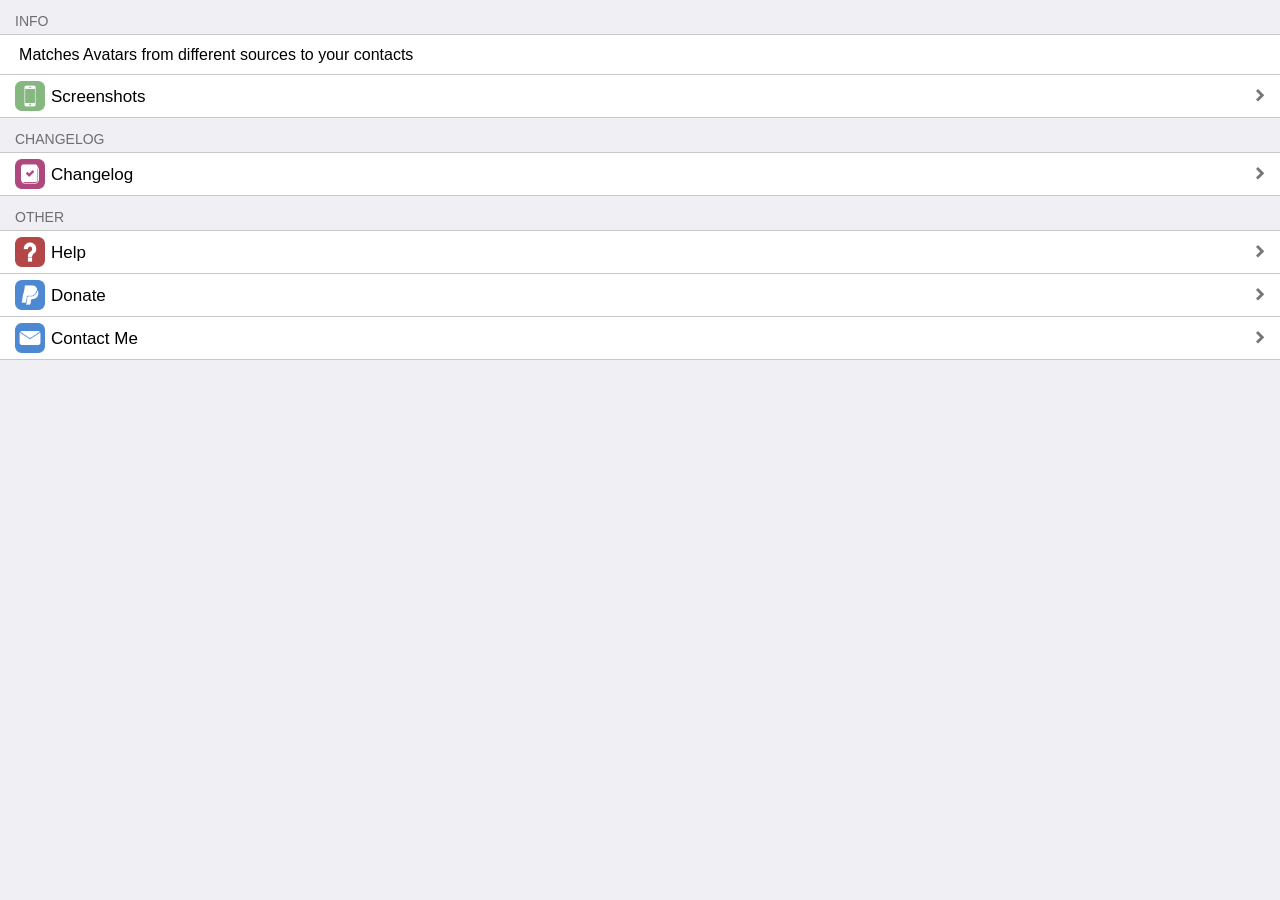
==== depictions/de.posdorfer.avatarsync/index.html @ 7f4a30ec "udpate" ====
<!DOCTYPE html>
<html lang="en">
<head>
  <meta charset="utf-8">
  <title>AvatarSync</title>
  <base target="_top">
  <link rel="stylesheet" type="text/css" href="../resources/css/style.css"/>
  <meta name="viewport" content="width=device-width, minimum-scale=1.0, maximum-scale=1.0, user-scalable=no">
  <meta name="format-detection" content="telephone=no">
  <script type="text/javascript" src="../resources/js/thankssaurik.js"></script>
</head>

<body class="pinstripe">
  <panel>

    <label>Info</label>
    <fieldset>
      <div>
        <p>Matches Avatars from different sources to your contacts</p>
      </div>
      <a href="./screenshots.html">
        <img class="icon" src="../resources/icons/screenshots.png" width="58" height="58">
        <div>
          <div>
            <label>
              <p>Screenshots</p>
            </label>
          </div>
        </div>
      </a>
    </fieldset>

    <label>Changelog</label>
    <fieldset>
      <a href="./changelog.html">
        <img class="icon" src="../resources/icons/changelog.png" width="58" height="58">
        <div>
          <div>
            <label>
              <p>Changelog</p>
            </label>
          </div>
        </div>
      </a>
    </fieldset>

    <label>Other</label>
    <fieldset>

      <a href="/depictions/resources/help.html">
        <img class="icon" src="../resources/icons/help.png" width="58" height="58">
        <div>
          <div>
            <label>
              <p>Help</p>
            </label>
          </div>
        </div>
      </a>

      <a href="/depictions/resources/donate.html">
        <img class="icon" src="../resources/icons/donate.png" width="58" height="58">
        <div>
          <div>
            <label>
              <p>Donate</p>
            </label>
          </div>
        </div>
      </a>

      <a href="/depictions/resources/contact.html">
        <img class="icon" src="../resources/icons/contact.png" width="58" height="58">
        <div>
          <div>
            <label>
              <p>Contact Me</p>
            </label>
          </div>
        </div>
      </a>

    </fieldset>

  </panel>
  <script type="text/javascript" src="../resources/js/iosver.js"></script>
</body>
</html>
---- depictions/resources/css/style.css ----
panel>input[type="submit"],
fieldset>a>div>div>input[type="checkbox"],
fieldset>a>div>div>select {
  -moz-appearance: none;
  -webkit-appearance: none
}
fieldset>div,
panel>block,
fieldset>a>div>div>label.detail {
  -webkit-user-select: text;
  user-select: text;
  -moz-user-select: element;
  -ms-user-select: element;
  user-select: element
}
fieldset>a[href] {
  -webkit-tap-highlight-color: rgba(0, 0, 0, 0);
  -webkit-tap-highlight-color: transparent
}
* {
  border: 0;
  -webkit-border-radius: 0;
  -moz-border-radius: 0;
  -ms-border-radius: 0;
  -o-border-radius: 0;
  border-radius: 0;
  color: inherit;
  font-family: inherit;
  font-size: inherit;
  font-style: inherit;
  font-weight: inherit;
  margin: 0;
  outline: 0;
  padding: 0;
  text-decoration: none;
  vertical-align: baseline
}
.clearfix:after,
fieldset>a>div>div:after {
  content: ".";
  display: block;
  clear: both;
  visibility: hidden;
  line-height: 0;
  height: 0
}
.clearfix,
fieldset>a>div>div {
  display: block
}
* {
  -moz-box-sizing: border-box;
  -ms-box-sizing: border-box;
  -webkit-box-sizing: border-box;
  box-sizing: border-box
}
img {
  -ms-interpolation-mode: bicubic;
  image-rendering: auto;
  image-rendering: optimizeQuality
}
img.crisp {
  -ms-interpolation-mode: nearest-neighbor;
  image-rendering: optimizeSpeed;
  image-rendering: -webkit-optimize-contrast;
  image-rendering: -o-crisp-edges;
  image-rendering: -moz-crisp-edges;
  image-rendering: crisp-edges
}
strong {
  font-weight: bold
}
em {
  font-style: italic
}
sup {
  font-size: smaller;
  position: relative;
  top: -6px;
  margin-top: -6px
}
pre {
  font-family: monospace
}
html.cytyle-faux {
  font-family: Helvetica, Arial
}
html.cytyle-faux #cytyle-metric {
  font-size: 16px
}
html.cytyle-flat {
  font-family: "Helvetica Neue", Helvetica, Arial
}
html.cytyle-flat #cytyle-metric {
  font-size: 17px
}
body {
  -webkit-text-size-adjust: none;
  -webkit-touch-callout: none;
  -webkit-user-select: none;
  margin: 0 auto
}
body.white {
  background-color: #fff
}
.cytyle-faux body.pinstripe {
  background: #c7ced5 url('[data-uri]')
}
.cytyle-flat body.pinstripe {
  background: #efeff4
}
body {
}
@media screen and (max-device-width: 767px) {
  body {
    width: 100%
  }
}
.default {
  color: #aab
}
div.cy-table {
  margin: 0 auto;
  max-width: 568px
}
panel {
  display: block;
  margin: 0 auto
}
panel>hr {
  margin: 9px auto;
  text-align: center;
  border-bottom: 1px solid transparent;
  width: 60%
}
.cytyle-faux panel>hr {
  color: #4d4d70
}
.cytyle-flat panel>hr {
  color: #6d6d72
}
.cytyle-faux panel>hr {
  border-bottom-color: #4d4d70
}
.cytyle-flat panel>hr {
  border-bottom-color: #6d6d72
}
panel>block {
  display: block;
  background-color: rgba(255, 255, 255, 0.5);
  margin-top: 9px;
  margin-bottom: 9px
}
.cytyle-faux panel>block {
  border: 1px dashed #999
}
.cytyle-flat panel>block {
  border: 1px solid #c8c7cc
}
@media screen and (-webkit-min-device-pixel-ratio: 2) {
  .cytyle-flat.cytyle-hair panel>block {
    border-width: 0.5px
  }
}
.cytyle-faux panel>block {
  margin-left: 9px;
  margin-right: 9px
}
.cytyle-faux panel>block {
  -webkit-border-radius: 9px;
  -moz-border-radius: 9px;
  -ms-border-radius: 9px;
  -o-border-radius: 9px;
  border-radius: 9px
}
.cytyle-flat panel>block {
  border-left: none;
  border-right: none
}
panel>fieldset {
  position: relative;
  display: block;
  background-color: #fff;
  margin-top: 9px;
  margin-bottom: 9px
}
.cytyle-faux panel>fieldset {
  border-top: 1px solid #999
}
.cytyle-flat panel>fieldset {
  border-top: 1px solid #c8c7cc
}
@media screen and (-webkit-min-device-pixel-ratio: 2) {
  .cytyle-flat.cytyle-hair panel>fieldset {
    border-top-width: 0.5px
  }
}
.cytyle-faux panel>fieldset {
  border-left: 1px solid #999
}
.cytyle-flat panel>fieldset {
  border-left: 1px solid #c8c7cc
}
@media screen and (-webkit-min-device-pixel-ratio: 2) {
  .cytyle-flat.cytyle-hair panel>fieldset {
    border-left-width: 0.5px
  }
}
.cytyle-faux panel>fieldset {
  border-right: 1px solid #999
}
.cytyle-flat panel>fieldset {
  border-right: 1px solid #c8c7cc
}
@media screen and (-webkit-min-device-pixel-ratio: 2) {
  .cytyle-flat.cytyle-hair panel>fieldset {
    border-right-width: 0.5px
  }
}
.cytyle-flat panel>fieldset {
  border-left: none;
  border-right: none
}
.cytyle-faux panel>fieldset {
  margin-left: 9px;
  margin-right: 9px
}
.cytyle-faux panel>fieldset {
  font-size: 16px
}
.cytyle-flat panel>fieldset {
  font-size: 17px
}
.cytyle-faux panel>fieldset {
  -webkit-border-radius: 9px;
  -moz-border-radius: 9px;
  -ms-border-radius: 9px;
  -o-border-radius: 9px;
  border-radius: 9px;
  max-width: 302px
}
panel>fieldset.terminal {
  background-color: #000;
  color: #fff;
  font-family: monospace;
  font-size: 14px;
  font-weight: bold;
  padding: 10px
}
panel>label {
  display: block;
  position: relative;
  top: 4px
}
.cytyle-faux panel>label {
  margin: 9px;
  padding-left: 12px
}
.cytyle-flat panel>label {
  margin: 9px 15px
}
.cytyle-faux panel>label {
  color: #4d4d70
}
.cytyle-flat panel>label {
  color: #6d6d72
}
.cytyle-faux panel>label {
  text-shadow: rgba(255, 255, 255, 0.75) 1px 1px 0;
  font-weight: bold;
  font-size: 16px
}
.cytyle-flat panel>label {
  text-transform: uppercase;
  font-size: 14px
}
panel>footer {
  display: block;
  margin: 9px;
  font-size: 12px;
  text-align: center
}
.cytyle-faux panel>footer {
  color: #4d4d70
}
.cytyle-flat panel>footer {
  color: #6d6d72
}
panel>iframe {
  display: block;
  margin: -9px 0
}
panel>iframe:first-child,
panel>iframe+iframe {
  margin-top: 0
}
panel>div a {
  color: #586c90;
  font-weight: bold;
  text-shadow: rgba(255, 255, 255, 0.75) 1px 1px 0
}
div.cytyle-app {
  position: relative;
  padding: 9.5px;
  text-rendering: optimizeLegibility
}
.cytyle-faux div.cytyle-app {
  background-color: #e5e5e5;
  background-image: -moz-linear-gradient(top, #fff 0%, #ccc 100%);
  background-image: -webkit-gradient(linear, left top, left bottom, color-stop(0%, #fff), color-stop(100%, #ccc));
  background-image: -webkit-linear-gradient(top, #fff 0%, #ccc 100%);
  background-image: -ms-linear-gradient(top, #fff 0%, #ccc 100%);
  background-image: linear-gradient(to bottom, #ffffff 0%, #cccccc 100%);
  border-bottom: 1px solid #fff
}
.cytyle-flat div.cytyle-app {
  background-color: #f2f2f2;
  border: 1px solid;
  border-color: #a9a9a9 transparent #c2c2c2 transparent
}
@media screen and (-webkit-min-device-pixel-ratio: 2) {
  .cytyle-flat.cytyle-hair div.cytyle-app {
    border-width: 0.5px
  }
}
div.cytyle-app>div.icon {
  display: inline-block;
  vertical-align: middle;
  height: 64px;
  width: 64px;
  background-size: 64px 64px
}
div.cytyle-app>div.left {
  display: inline-block;
  vertical-align: middle;
  padding-left: 9.5px
}
div.cytyle-app>div.left>label {
  font-size: 14px
}
.cytyle-faux div.cytyle-app>div.left>label {
  color: #4d4d4d;
  text-shadow: #fff 0px 1px 0;
  font-weight: bold
}
.cytyle-flat div.cytyle-app>div.left>label {
  color: #000
}
div.cytyle-app>div.left>label+label {
  font-size: 12px
}
.cytyle-faux div.cytyle-app>div.left>label+label {
  color: #6a6a6a
}
.cytyle-flat div.cytyle-app>div.left>label+label {
  color: #303030
}
div.cytyle-app>div.right {
  float: right
}
div.cytyle-app>div.right>div {
  display: table-cell;
  height: 64px;
  vertical-align: middle
}
div.cytyle-app a {
  display: inline-block
}
.cytyle-faux div.cytyle-app a {
  background-color: #e5e5e5;
  background-image: -moz-linear-gradient(top, #fff 0%, #ccc 100%);
  background-image: -webkit-gradient(linear, left top, left bottom, color-stop(0%, #fff), color-stop(100%, #ccc));
  background-image: -webkit-linear-gradient(top, #fff 0%, #ccc 100%);
  background-image: -ms-linear-gradient(top, #fff 0%, #ccc 100%);
  background-image: linear-gradient(to bottom, #ffffff 0%, #cccccc 100%);
  border: 1px solid #afafaf;
  border-radius: 3px;
  box-shadow: 0px 1px 0px #fff;
  color: #6a6a6a;
  font-size: 13px;
  font-weight: bold;
  padding: 0.375em 0.75em;
  text-shadow: #fff 0px 1px 0
}
.cytyle-flat div.cytyle-app a {
  color: #007aff;
  font-size: 18px;
  padding: 0 7px
}
panel>input[type="submit"] {
  display: block;
  background-color: #fff;
  border: 1px solid blue;
  -webkit-border-radius: 9px;
  -moz-border-radius: 9px;
  -ms-border-radius: 9px;
  -o-border-radius: 9px;
  border-radius: 9px;
  color: blue;
  font-weight: bold;
  text-align: center;
  margin: 9px auto;
  width: 302px
}
.cytyle-faux panel>input[type="submit"] {
  font-size: 20px
}
.cytyle-flat panel>input[type="submit"] {
  font-size: 22px
}
.cytyle-faux panel>input[type="submit"] {
  padding: 11px 15px
}
.cytyle-flat panel>input[type="submit"] {
  padding: 10px 15px
}
panel>input[type="submit"]:active {
  background-color: blue;
  color: #fff
}
fieldset>div,
panel>block {
  font-size: 16px
}
.cytyle-faux fieldset>div,
.cytyle-faux panel>block {
  padding: 0 13px
}
.cytyle-flat fieldset>div,
.cytyle-flat panel>block {
  padding: 0 20px
}
fieldset>div>*,
panel>block>* {
  margin-top: 9px;
  margin-bottom: 9px
}
fieldset>div>p,
panel>block>p {
  text-align: left
}
fieldset>div>ul,
panel>block>ul {
  list-style-position: inside
}
.cytyle-faux fieldset>div>hr,
.cytyle-faux panel>block>hr {
  border-top: 1px dashed #999
}
.cytyle-flat fieldset>div>hr,
.cytyle-flat panel>block>hr {
  border-top: 1px solid #c8c7cc
}
@media screen and (-webkit-min-device-pixel-ratio: 2) {
  .cytyle-flat.cytyle-hair fieldset>div>hr,
  .cytyle-flat.cytyle-hair panel>block>hr {
    border-top-width: 0.5px
  }
}
fieldset>div a,
panel>block a {
  color: blue
}
fieldset>a,
fieldset>div,
fieldset>textarea {
  display: block;
  position: relative
}
.cytyle-faux panel>fieldset>a,
.cytyle-faux panel>fieldset>div,
.cytyle-faux panel>fieldset>textarea {
  border-bottom: 1px solid #999
}
.cytyle-flat panel>fieldset>a,
.cytyle-flat panel>fieldset>div,
.cytyle-flat panel>fieldset>textarea {
  border-bottom: 1px solid #c8c7cc
}
@media screen and (-webkit-min-device-pixel-ratio: 2) {
  .cytyle-flat.cytyle-hair panel>fieldset>a,
  .cytyle-flat.cytyle-hair panel>fieldset>div,
  .cytyle-flat.cytyle-hair panel>fieldset>textarea {
    border-bottom-width: 0.5px
  }
}
div.cy-table>fieldset>a,
div.cy-table>fieldset>div,
div.cy-table>fieldset>textarea {
  border-bottom: 1px solid #e0e0e0
}
.cytyle-faux panel>fieldset>a:first-child,
.cytyle-faux panel>fieldset>div:first-child,
.cytyle-faux panel>fieldset>textarea:first-child {
  -moz-border-radius-topleft: 8px;
  -webkit-border-top-left-radius: 8px;
  border-top-left-radius: 8px;
  -moz-border-radius-topright: 8px;
  -webkit-border-top-right-radius: 8px;
  border-top-right-radius: 8px
}
.cytyle-faux panel>fieldset>a.left:first-child,
.cytyle-faux panel>fieldset>div.left:first-child,
.cytyle-faux panel>fieldset>textarea.left:first-child {
  -moz-border-radius-topright: 0;
  -webkit-border-top-right-radius: 0;
  border-top-right-radius: 0
}
.cytyle-faux panel>fieldset>a.right:nth-child(2),
.cytyle-faux panel>fieldset>div.right:nth-child(2),
.cytyle-faux panel>fieldset>textarea.right:nth-child(2) {
  -moz-border-radius-topright: 8px;
  -webkit-border-top-right-radius: 8px;
  border-top-right-radius: 8px
}
.cytyle-faux panel>fieldset>a:last-child,
.cytyle-faux panel>fieldset>div:last-child,
.cytyle-faux panel>fieldset>textarea:last-child {
  -moz-border-radius-bottomleft: 8px;
  -webkit-border-bottom-left-radius: 8px;
  border-bottom-left-radius: 8px;
  -moz-border-radius-bottomright: 8px;
  -webkit-border-bottom-right-radius: 8px;
  border-bottom-right-radius: 8px
}
.cytyle-faux panel>fieldset>a.left:nth-last-child(2),
.cytyle-faux panel>fieldset>div.left:nth-last-child(2),
.cytyle-faux panel>fieldset>textarea.left:nth-last-child(2) {
  -moz-border-radius-bottomleft: 8px;
  -webkit-border-bottom-left-radius: 8px;
  border-bottom-left-radius: 8px
}
.cytyle-faux panel>fieldset>a.right:last-child,
.cytyle-faux panel>fieldset>div.right:last-child,
.cytyle-faux panel>fieldset>textarea.right:last-child {
  -moz-border-radius-bottomleft: 0;
  -webkit-border-bottom-left-radius: 0;
  border-bottom-left-radius: 0
}
fieldset>img.close {
  position: absolute;
  z-index: 1;
  top: -11px;
  left: -11px;
  content: url(closebox@2x.png);
  width: 30px;
  height: 29px
}
fieldset>a>div>div>label>p {
  display: inline;
  text-rendering: optimizeLegibility
}
.cytyle-faux fieldset>a>div>div>label:first-child {
  font-weight: bold
}
fieldset>a>div>div>label.detail {
  display: inline-block;
  float: right;
  text-align: right
}
fieldset>a>div>div>label.price {
  display: inline-block;
  float: right;
  background-color: #2463de;
  -webkit-border-radius: 9px;
  -moz-border-radius: 9px;
  -ms-border-radius: 9px;
  -o-border-radius: 9px;
  border-radius: 9px;
  color: #fff !important;
  padding: 0.2em 0.4em;
  margin: -0.2em -0.4em
}
fieldset>a>div>div>label.verbose {
  display: inline-block;
  float: right;
  font-size: 10px;
  position: relative;
  margin: -3.5px;
  text-align: center
}
fieldset>a>div>div>label.lower {
  display: block;
  font-size: 13px
}
fieldset>a>div>div>label.url {
  display: block;
  font-size: 14px;
  font-style: italic;
  word-wrap: break-word
}
fieldset>a>span.extra {
  position: absolute;
  -moz-border-radius-bottomleft: 7px;
  -webkit-border-bottom-left-radius: 7px;
  border-bottom-left-radius: 7px;
  padding: 0.2em 0.4em;
  background-color: #ccc;
  color: #fff;
  font-size: 12px;
  font-weight: bold
}
panel>fieldset>a>span.extra {
  top: -1px;
  right: -1px
}
div.cy-table>fieldset>a>span.extra {
  top: 0px;
  right: 0px
}
fieldset>a>span.badge {
  position: absolute;
  bottom: 0px;
  right: 0px;
  -moz-border-radius-topleft: 7px;
  -webkit-border-top-left-radius: 7px;
  border-top-left-radius: 7px;
  padding: 0.2em 0.4em;
  background-color: #da0812;
  color: #fff;
  font-size: 11px;
  font-weight: bold
}
.cytyle-faux panel>fieldset>a:first-child>span.extra {
  -moz-border-radius-topright: 9px;
  -webkit-border-top-right-radius: 9px;
  border-top-right-radius: 9px
}
.cytyle-faux panel>fieldset>a:last-child>span.badge {
  -moz-border-radius-bottomright: 8px;
  -webkit-border-bottom-right-radius: 8px;
  border-bottom-right-radius: 8px
}
fieldset {
  clear: both
}
fieldset.more {
  clear: none
}
.cytyle-faux fieldset.more {
  margin-right: 9px
}
.cytyle-faux fieldset.half>a>div>div label,
.cytyle-faux fieldset.more>a>div>div label {
  margin-right: -11px
}
.cytyle-flat fieldset.half>a>div>div label,
.cytyle-flat fieldset.more>a>div>div label {
  margin-right: -10px
}
fieldset>a>img.icon {
  position: absolute;
  height: auto;
  max-height: 30px;
  width: 30px;
  min-width: 30px
}
.cytyle-faux fieldset>a>img.icon {
  margin: 6px 6px
}
.cytyle-flat fieldset>a>img.icon {
  margin: 6px 15px
}
.cytyle-faux fieldset>a>img.icon+div {
  margin-left: 42px
}
.cytyle-flat fieldset>a>img.icon+div {
  margin-left: 51px
}
fieldset>a>img.icon+div>div {
  min-height: 42px
}
.cytyle-faux fieldset>a>div {
  margin-left: 15px
}
.cytyle-flat fieldset>a>div {
  margin-left: 15px
}
.cytyle-faux fieldset>a>div>div {
  padding: 11px 15px 11px 0
}
.cytyle-flat fieldset>a>div>div {
  padding: 10px 15px 10px 0
}
fieldset>a[type="profile"]>img.icon {
  position: absolute;
  height: 50px;
  width: 50px;
  background-repeat: no-repeat;
  background-position: center center;
  max-height: none;
  min-width: none;
  margin: 0
}
.cytyle-faux panel>fieldset>a[type="profile"]>img.icon {
  -moz-border-radius-topleft: 8px;
  -webkit-border-top-left-radius: 8px;
  border-top-left-radius: 8px;
  -moz-border-radius-bottomleft: 8px;
  -webkit-border-bottom-left-radius: 8px;
  border-bottom-left-radius: 8px
}
fieldset>a[type="profile"]>img.icon+div {
  margin-left: 50px
}
.cytyle-faux fieldset>a[type="profile"]>img.icon+div {
  border-left: 1px solid #999
}
.cytyle-flat fieldset>a[type="profile"]>img.icon+div {
  border-left: 1px solid #c8c7cc
}
@media screen and (-webkit-min-device-pixel-ratio: 2) {
  .cytyle-flat.cytyle-hair fieldset>a[type="profile"]>img.icon+div {
    border-left-width: 0.5px
  }
}
fieldset>a[type="profile"]>img.icon+div>div {
  min-height: 50px
}
fieldset>a[type="profile"]>div>div {
  padding: 6px
}
fieldset>a[type="thumb"]>img.icon {
  position: absolute;
  height: 64px;
  width: 64px;
  background-repeat: no-repeat;
  background-position: center center;
  max-height: none;
  min-width: none;
  margin: 0
}
.cytyle-faux panel>fieldset>a[type="thumb"]>img.icon {
  -moz-border-radius-topleft: 8px;
  -webkit-border-top-left-radius: 8px;
  border-top-left-radius: 8px;
  -moz-border-radius-bottomleft: 8px;
  -webkit-border-bottom-left-radius: 8px;
  border-bottom-left-radius: 8px
}
fieldset>a[type="thumb"]>img.icon+div {
  margin-left: 64px
}
.cytyle-faux fieldset>a[type="thumb"]>img.icon+div {
  border-left: 1px solid #999
}
.cytyle-flat fieldset>a[type="thumb"]>img.icon+div {
  border-left: 1px solid #c8c7cc
}
@media screen and (-webkit-min-device-pixel-ratio: 2) {
  .cytyle-flat.cytyle-hair fieldset>a[type="thumb"]>img.icon+div {
    border-left-width: 0.5px
  }
}
fieldset>a[type="thumb"]>img.icon+div>div {
  min-height: 64px
}
fieldset>a[type="thumb"]>div>div {
  padding: 13px
}
div.cy-table>label {
  height: 23px;
  padding: 1px 6px;
  display: block;
  font-weight: bold
}
.cytyle-faux div.cy-table>label {
  background-image: url('[data-uri]');
  background-repeat: repeat-x no-repeat-y;
  -webkit-background-size: 1px 23px;
  background-size: 1px 23px;
  color: #fff;
  text-shadow: rgba(0, 0, 0, 0.5) 0px 1px 0
}
@media screen and (-webkit-min-device-pixel-ratio: 2) {
  .cytyle-faux div.cy-table>label {
    background-image: url('[data-uri]')
  }
}
.cytyle-flat div.cy-table>label {
  background-color: #f7f7f7
}
.cytyle-faux fieldset>.left {
  border-right: 1px solid #999
}
.cytyle-flat fieldset>.left {
  border-right: 1px solid #c8c7cc
}
@media screen and (-webkit-min-device-pixel-ratio: 2) {
  .cytyle-flat.cytyle-hair fieldset>.left {
    border-right-width: 0.5px
  }
}
fieldset>.left,
fieldset>.right {
  float: left;
  width: 50%
}
fieldset.half {
  float: left
}
panel>fieldset.half {
  margin-top: 0
}
.cytyle-faux panel>fieldset.half {
  min-width: 146.5px
}
.cytyle-flat panel>fieldset.half {
  min-width: 50%
}
.cytyle-faux fieldset.half>a {
  border-right: 1px solid #999
}
.cytyle-flat fieldset.half>a {
  border-right: 1px solid #c8c7cc
}
@media screen and (-webkit-min-device-pixel-ratio: 2) {
  .cytyle-flat.cytyle-hair fieldset.half>a {
    border-right-width: 0.5px
  }
}
.cytyle-faux fieldset.half>a {
  border-right: none
}
div.cy-table>fieldset.half {
  min-width: 50%
}
.cytyle-faux fieldset>a[href]>div {
  padding-right: 15px
}
.cytyle-flat fieldset>a[href]>div {
  padding-right: 15px
}
fieldset>a>div>div>select,
fieldset>a[href]>div>div {
  background-image: url('[data-uri]');
  background-position: right center;
  background-repeat: no-repeat;
  -webkit-background-size: 10px 13px;
  background-size: 10px 13px
}
@media screen and (-webkit-min-device-pixel-ratio: 2) {
  fieldset>a>div>div>select,
  fieldset>a[href]>div>div {
    background-image: url('[data-uri]')
  }
}
.cytyle-faux fieldset>a>div>div>select,
.cytyle-faux fieldset>a[href]>div>div {
  padding-right: 25px
}
.cytyle-flat fieldset>a>div>div>select,
.cytyle-flat fieldset>a[href]>div>div {
  padding-right: 25px
}
fieldset.dark>a>div>div>select,
fieldset.dark>a[href]>div>div {
  background-image: url('[data-uri]')
}
@media screen and (-webkit-min-device-pixel-ratio: 2) {
  fieldset.dark>a>div>div>select,
  fieldset.dark>a[href]>div>div {
    background-image: url('[data-uri]')
  }
}
fieldset>a>div>div>input[type="checkbox"] {
  -webkit-border-radius: 7px;
  -moz-border-radius: 7px;
  -ms-border-radius: 7px;
  -o-border-radius: 7px;
  border-radius: 7px;
  float: right
}
fieldset>a>div>div>input[type="checkbox"]:checked {
  background-color: #000
}
.cytyle-faux fieldset>a>div>div>input[type="checkbox"] {
  margin-right: -4px
}
.cytyle-flat fieldset>a>div>div>input[type="checkbox"] {
  margin-right: -5px
}
.cytyle-faux fieldset>a>div>div>input[type="checkbox"] {
  border: 1px solid #999
}
.cytyle-flat fieldset>a>div>div>input[type="checkbox"] {
  border: 1px solid #c8c7cc
}
@media screen and (-webkit-min-device-pixel-ratio: 2) {
  .cytyle-flat.cytyle-hair fieldset>a>div>div>input[type="checkbox"] {
    border-width: 0.5px
  }
}
.cytyle-faux fieldset>a>div>div>input[type="checkbox"] {
  height: 1.25em;
  width: 1.25em
}
.cytyle-flat fieldset>a>div>div>input[type="checkbox"] {
  height: 1.29412em;
  width: 1.29412em
}
fieldset>a>div>div>input[type="password"],
fieldset>a>div>div>input[type="text"] {
  float: right;
  text-align: right
}
fieldset>a>div>div>select {
  background-color: transparent;
  text-align: right;
  direction: rtl;
  float: right;
  min-width: 100px;
  text-indent: 0.01px;
  text-overflow: ""
}
fieldset>a>div>div>select::-ms-expand {
  display: none
}
fieldset>a>div>div>select>option {
  direction: ltr
}
fieldset>textarea {
  padding: 10px;
  width: 100%;
  min-width: 300px
}
fieldset>textarea.left,
fieldset>textarea.right {
  min-width: 150px
}
.cytyle-faux fieldset>a>div>div>label+label,
.cytyle-faux fieldset>a>div>div>input,
.cytyle-faux fieldset>a>div>div>select,
.cytyle-faux fieldset>textarea {
  color: #193250
}
.cytyle-flat fieldset>a>div>div>label+label,
.cytyle-flat fieldset>a>div>div>input,
.cytyle-flat fieldset>a>div>div>select,
.cytyle-flat fieldset>textarea {
  color: #8e8e9f
}
fieldset>a.cytyle-up {
  -webkit-transition: background 0.3s ease-in
}
fieldset>a.cytyle-up p {
  -webkit-transition: color 0.3s ease-in
}
fieldset>a.cytyle-dn label,
fieldset>a.cytyle-dn span,
fieldset>a.cytyle-in label,
fieldset>a.cytyle-in span {
  background: none !important
}
.cytyle-faux fieldset>a.cytyle-dn p,
.cytyle-faux fieldset>a.cytyle-dn p span,
.cytyle-faux fieldset>a.cytyle-in p,
.cytyle-faux fieldset>a.cytyle-in p span {
  color: #fff !important
}
.cytyle-flat fieldset>a.cytyle-dn p,
.cytyle-flat fieldset>a.cytyle-dn p span,
.cytyle-flat fieldset>a.cytyle-in p,
.cytyle-flat fieldset>a.cytyle-in p span {
  color: #000 !important
}
.cytyle-faux fieldset>a.cytyle-dn,
.cytyle-faux fieldset>a.cytyle-in {
  background-color: #0374e2 !important;
  background-image: -moz-linear-gradient(top, #058cdf 0%, #015de6 100%) !important;
  background-image: -webkit-gradient(linear, left top, left bottom, color-stop(0%, #058cdf), color-stop(100%, #015de6)) !important;
  background-image: -webkit-linear-gradient(top, #058cdf 0%, #015de6 100%) !important;
  background-image: -ms-linear-gradient(top, #058cdf 0%, #015de6 100%) !important;
  background-image: linear-gradient(to bottom, #058cdf 0%, #015de6 100%) !important
}
.cytyle-faux fieldset>a.cytyle-dn[href]>div>div,
.cytyle-faux fieldset>a.cytyle-in[href]>div>div {
  background-image: url('[data-uri]')
}
@media screen and (-webkit-min-device-pixel-ratio: 2) {
  .cytyle-faux fieldset>a.cytyle-dn[href]>div>div,
  .cytyle-faux fieldset>a.cytyle-in[href]>div>div {
    background-image: url('[data-uri]')
  }
}
.cytyle-flat fieldset>a.cytyle-dn,
.cytyle-flat fieldset>a.cytyle-in {
  background-color: #d9d9d9 !important
}
.cytyle-flat fieldset>a.cytyle-dn img,
.cytyle-flat fieldset>a.cytyle-in img {
  -webkit-transform: translateZ(0);
  -webkit-filter: grayscale(100%);
  filter: grayscale(100%)
}
p,
input[type="password"],
input[type="text"],
select {
  position: relative
}
.cytyle-faux p,
.cytyle-faux input[type="password"],
.cytyle-faux input[type="text"],
.cytyle-faux select {
  line-height: 1.25
}
.cytyle-flat p,
.cytyle-flat input[type="password"],
.cytyle-flat input[type="text"],
.cytyle-flat select {
  line-height: 1.29412
}
.cytyle-faux panel>block p,
.cytyle-faux fieldset>div>p {
  margin-left: -0.0625em;
  margin-right: -0.0625em
}
.cytyle-flat panel>block p,
.cytyle-flat fieldset>div>p {
  margin-left: -0.05882em;
  margin-right: -0.05882em
}
.cytyle-faux fieldset>a>div>div>label:first-child,
.cytyle-faux fieldset>a>div>div>label.lower,
.cytyle-faux fieldset>a>div>div>label.url {
  left: -0.0625em
}
.cytyle-flat fieldset>a>div>div>label:first-child,
.cytyle-flat fieldset>a>div>div>label.lower,
.cytyle-flat fieldset>a>div>div>label.url {
  left: -0.05882em
}

panel>block>p
{
  text-align: center !important;

}
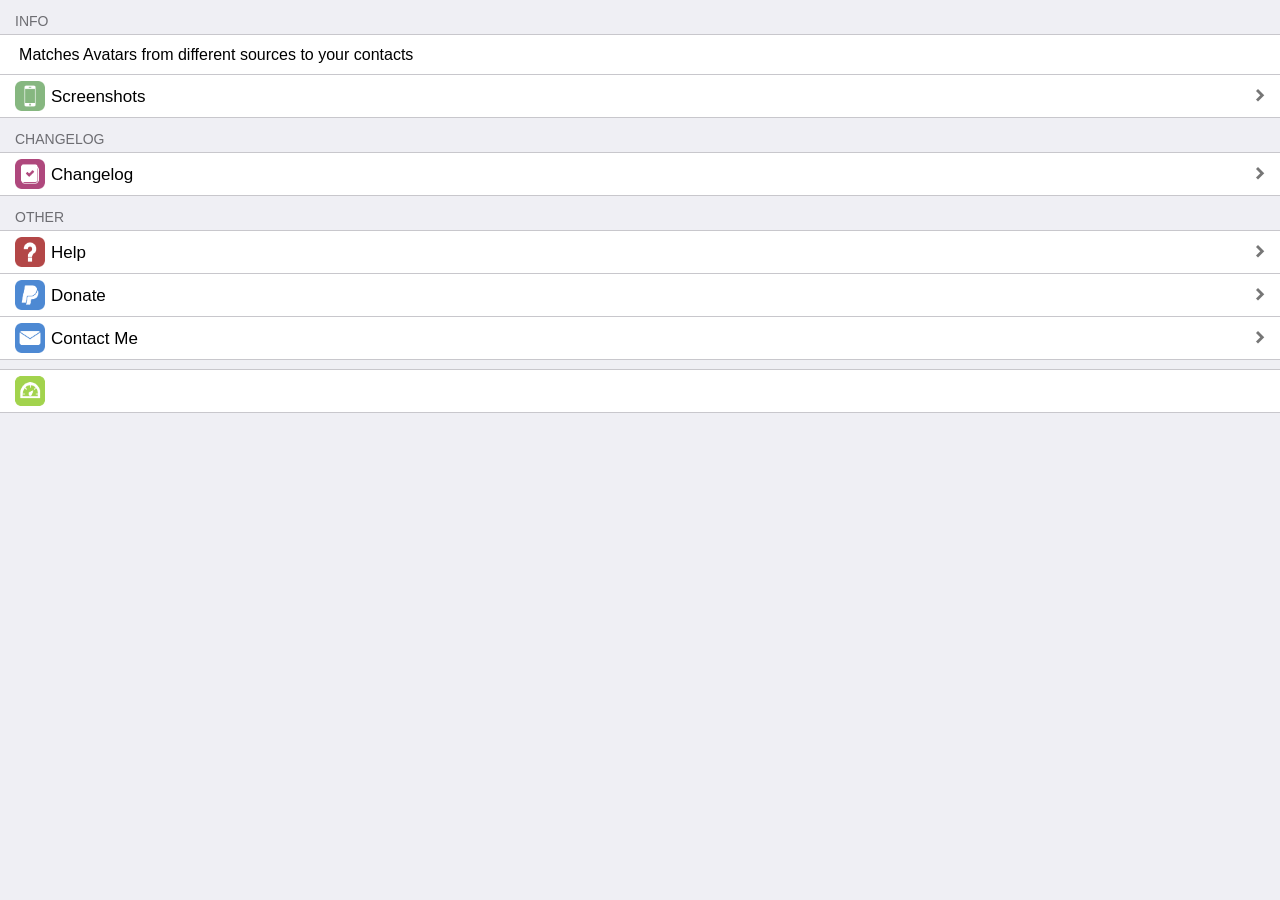
==== commit 7de06d4b: "hit counter" ====
--- a/depictions/de.posdorfer.avatarsync/index.html
+++ b/depictions/de.posdorfer.avatarsync/index.html
@@ -79,10 +79,23 @@
           </div>
         </div>
       </a>
+    </fieldset>
 
+    <fieldset>
+      <a>
+      <img class="icon" src="../resources/icons/counter.png" width="58" height="58">
+      <div>
+        <div>
+          <label>
+            <p id="h_3202203"></p>
+          </label>
+        </div>
+      </div>
+      </a>
     </fieldset>
 
   </panel>
   <script type="text/javascript" src="../resources/js/iosver.js"></script>
+  <script type="text/javascript" id="counter" src="http://s1.freehostedscripts.net/ocount.php?site=3202203&amp;name=Visits&amp;a=1"></script>
 </body>
 </html>
